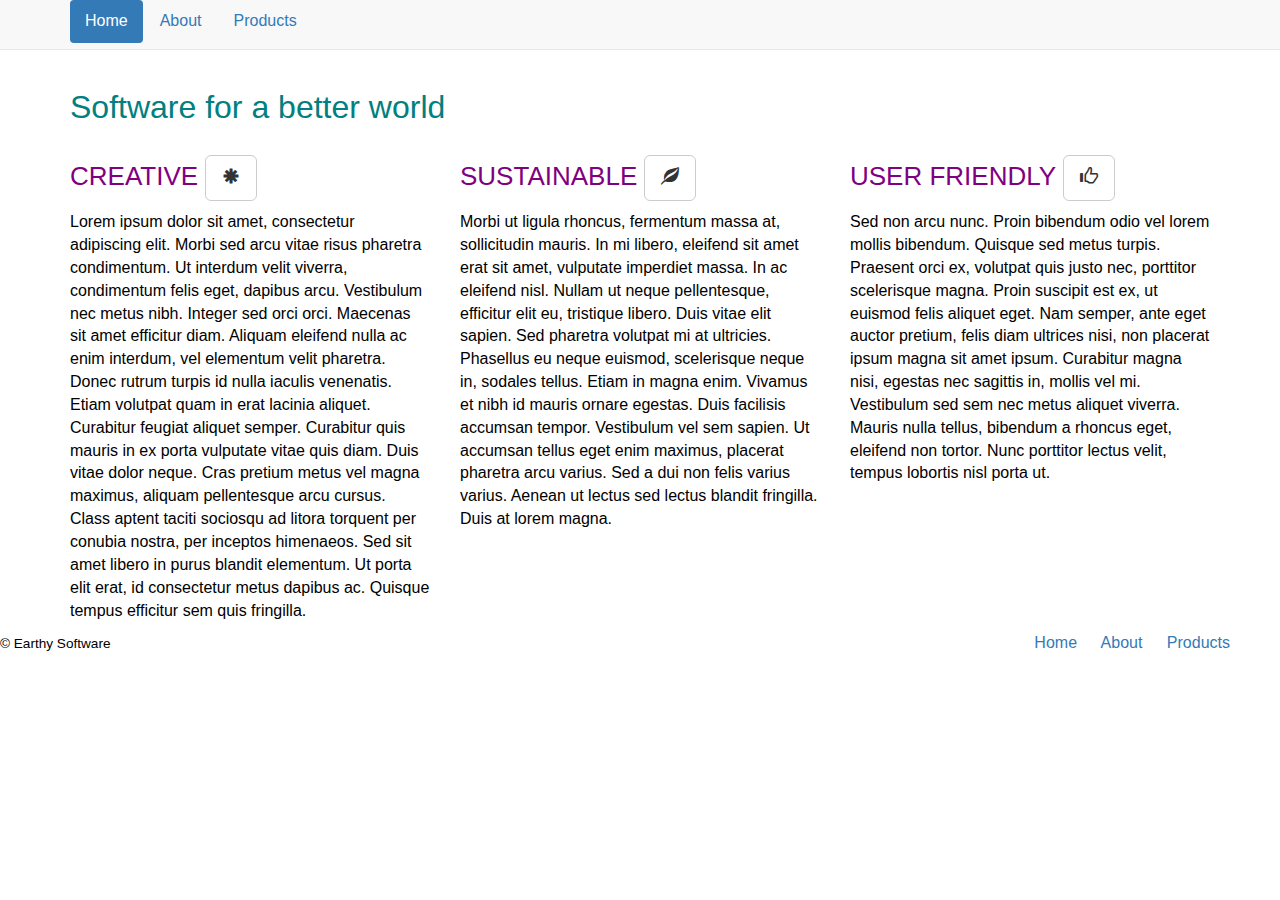
==== index.html @ b124e683 "Initial commit, adds main page draft" ====
<!DOCTYPE html>
<html lang="en">
  <head>
    <meta charset="utf-8">
    <meta http-equiv="X-UA-Compatible" content="IE=edge">
    <meta name="viewport" content="width=device-width, initial-scale=1">
    <!-- The above 3 meta tags *must* come first in the head; any other head content must come *after* these tags -->
    <title>Bootstrap 101 Template</title>
    <!-- Bootstrap -->
    <link href="css/bootstrap.min.css" rel="stylesheet">
    <link rel="stylesheet" href="css/main.css" />
    <link rel="stylesheet"
    href="http://fonts.googleapis.com/css?family=Lato:100,300,400">
    <!-- HTML5 shim and Respond.js for IE8 support of HTML5 elements and media queries -->
    <!-- WARNING: Respond.js doesn't work if you view the page via file:// -->
    <!--[if lt IE 9]>
      <script src="https://oss.maxcdn.com/html5shiv/3.7.3/html5shiv.min.js"></script>
      <script src="https://oss.maxcdn.com/respond/1.4.2/respond.min.js"></script>
    <![endif]-->
  </head>
  <body>
    <nav class="navbar navbar-default navbar-static-top">
      <div class="container">
        <ul class="nav nav-pills">
          <li role="presentation" class="active"><a href="#">Home</a></li>
          <li role="presentation"><a href="#">About</a></li>
          <li role="presentation"><a href="#">Products</a></li>
        </ul>
      </div>
    </nav>
    <div class="container">
      <h1>Software for a better world</h1>
      <div class="row">
        <div class="col-md-4">
          <h2>Creative <button type="button" class="btn btn-default btn-lg">
            <span class="glyphicon glyphicon-asterisk" aria-hidden="true"></span>
          </button></h2>
          <p>Lorem ipsum dolor sit amet, consectetur adipiscing elit. Morbi sed arcu vitae risus pharetra condimentum. Ut interdum velit viverra, condimentum felis eget, dapibus arcu. Vestibulum nec metus nibh. Integer sed orci orci. Maecenas sit amet efficitur diam. Aliquam eleifend nulla ac enim interdum, vel elementum velit pharetra. Donec rutrum turpis id nulla iaculis venenatis. Etiam volutpat quam in erat lacinia aliquet. Curabitur feugiat aliquet semper. Curabitur quis mauris in ex porta vulputate vitae quis diam. Duis vitae dolor neque. Cras pretium metus vel magna maximus, aliquam pellentesque arcu cursus. Class aptent taciti sociosqu ad litora torquent per conubia nostra, per inceptos himenaeos. Sed sit amet libero in purus blandit elementum. Ut porta elit erat, id consectetur metus dapibus ac. Quisque tempus efficitur sem quis fringilla.</p>
        </div>
        <div class="col-md-4">
          <h2> Sustainable <button type="button" class="btn btn-default btn-lg">
            <span class="glyphicon glyphicon-leaf" aria-hidden="true"></span>
          </button></h2>
          <p>Morbi ut ligula rhoncus, fermentum massa at, sollicitudin mauris. In mi libero, eleifend sit amet erat sit amet, vulputate imperdiet massa. In ac eleifend nisl. Nullam ut neque pellentesque, efficitur elit eu, tristique libero. Duis vitae elit sapien. Sed pharetra volutpat mi at ultricies. Phasellus eu neque euismod, scelerisque neque in, sodales tellus. Etiam in magna enim. Vivamus et nibh id mauris ornare egestas. Duis facilisis accumsan tempor. Vestibulum vel sem sapien. Ut accumsan tellus eget enim maximus, placerat pharetra arcu varius. Sed a dui non felis varius varius. Aenean ut lectus sed lectus blandit fringilla. Duis at lorem magna.</p>
        </div>
        <div class="col-md-4">
          <h2>User friendly <button type="button" class="btn btn-default btn-lg">
            <span class="glyphicon glyphicon-thumbs-up" aria-hidden="true"></span>
          </button></h2>
          <p>Sed non arcu nunc. Proin bibendum odio vel lorem mollis bibendum. Quisque sed metus turpis. Praesent orci ex, volutpat quis justo nec, porttitor scelerisque magna. Proin suscipit est ex, ut euismod felis aliquet eget. Nam semper, ante eget auctor pretium, felis diam ultrices nisi, non placerat ipsum magna sit amet ipsum. Curabitur magna nisi, egestas nec sagittis in, mollis vel mi. Vestibulum sed sem nec metus aliquet viverra. Mauris nulla tellus, bibendum a rhoncus eget, eleifend non tortor. Nunc porttitor lectus velit, tempus lobortis nisl porta ut.</p>
        </div>
      </div>
    </div>
    <footer class="primary-footer">
      <small>&copy; Earthy Software </small>
      <nav class="footer_nav">
        <a href="index.html">Home</a>
        <a href="speakers.html">About</a>
        <a href="schedule.html">Products</a>
      </nav>
    </footer>
    <!-- jQuery (necessary for Bootstrap's JavaScript plugins) -->
    <script src="https://ajax.googleapis.com/ajax/libs/jquery/1.12.4/jquery.min.js"></script>
    <!-- Include all compiled plugins (below), or include individual files as needed -->
    <script src="js/bootstrap.min.js"></script>
  </body>
</html>
---- css/main.css ----
/*
  ========================================
  Custom styles
  ========================================
*/

body {
  color: #000;
  font: "Lato", "Open Sans", "Helvetica Neue", Helvetica, Arial, sans-serif;
  font-size: 16px;
  font-weight: 300;
}

h1 {
  color: teal;
  font-size: 32px;
}

h2 {
  color: purple;
  font-size: 26px;
  text-transform: uppercase;
}

.primary-footer .footer_nav {
  float: right;
  word-spacing: 20px;
  padding-right: 50px;
  padding-bottom: 20px;
  font-weight: bolder;
}
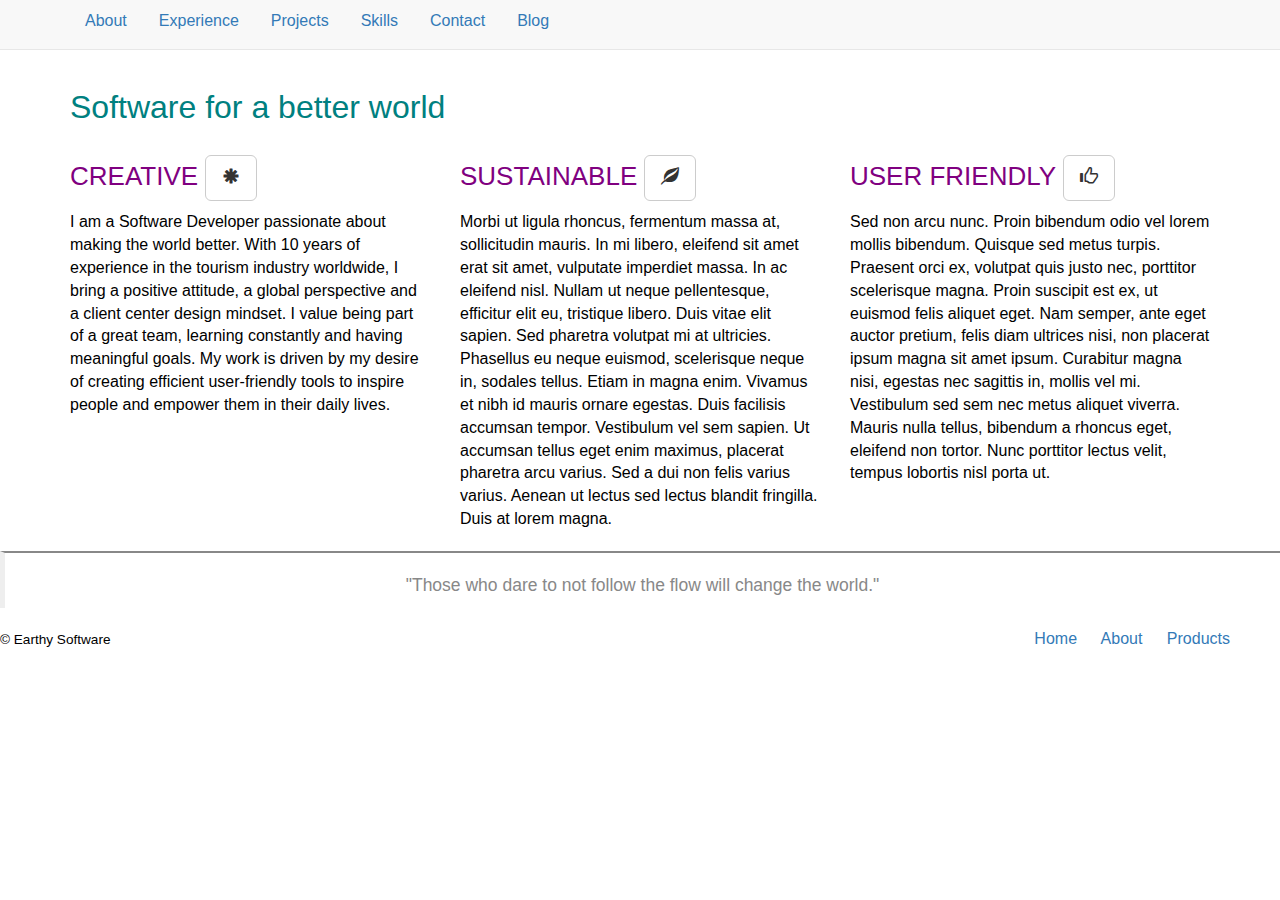
==== commit 5f7d757a: "Initial commit" ====
--- a/index.html
+++ b/index.html
@@ -22,9 +22,13 @@
     <nav class="navbar navbar-default navbar-static-top">
       <div class="container">
         <ul class="nav nav-pills">
-          <li role="presentation" class="active"><a href="#">Home</a></li>
+          <!-- <li role="presentation" class="active"><a href="#">Home</a></li> -->
           <li role="presentation"><a href="#">About</a></li>
-          <li role="presentation"><a href="#">Products</a></li>
+          <li role="presentation"><a href="#">Experience</a></li>
+          <li role="presentation"><a href="#">Projects</a></li>
+          <li role="presentation"><a href="#">Skills</a></li>
+          <li role="presentation"><a href="#">Contact</a></li>
+          <li role="presentation"><a href="#">Blog</a></li>
         </ul>
       </div>
     </nav>
@@ -35,7 +39,14 @@
           <h2>Creative <button type="button" class="btn btn-default btn-lg">
             <span class="glyphicon glyphicon-asterisk" aria-hidden="true"></span>
           </button></h2>
-          <p>Lorem ipsum dolor sit amet, consectetur adipiscing elit. Morbi sed arcu vitae risus pharetra condimentum. Ut interdum velit viverra, condimentum felis eget, dapibus arcu. Vestibulum nec metus nibh. Integer sed orci orci. Maecenas sit amet efficitur diam. Aliquam eleifend nulla ac enim interdum, vel elementum velit pharetra. Donec rutrum turpis id nulla iaculis venenatis. Etiam volutpat quam in erat lacinia aliquet. Curabitur feugiat aliquet semper. Curabitur quis mauris in ex porta vulputate vitae quis diam. Duis vitae dolor neque. Cras pretium metus vel magna maximus, aliquam pellentesque arcu cursus. Class aptent taciti sociosqu ad litora torquent per conubia nostra, per inceptos himenaeos. Sed sit amet libero in purus blandit elementum. Ut porta elit erat, id consectetur metus dapibus ac. Quisque tempus efficitur sem quis fringilla.</p>
+          <p>I am a Software Developer passionate about making the world better.
+            With 10 years of experience in the tourism industry worldwide,
+            I bring a positive attitude, a global perspective and a client center
+            design mindset. I value being part of a great team, learning constantly
+            and having meaningful goals.
+            My work is driven by my desire of creating efficient user-friendly
+            tools to inspire people and empower them in their daily lives.
+          </p>
         </div>
         <div class="col-md-4">
           <h2> Sustainable <button type="button" class="btn btn-default btn-lg">
@@ -51,6 +62,9 @@
         </div>
       </div>
     </div>
+    <blockquote>
+      "Those who dare to not follow the flow will change the world."
+    </blockquote>
     <footer class="primary-footer">
       <small>&copy; Earthy Software </small>
       <nav class="footer_nav">
--- a/css/main.css
+++ b/css/main.css
@@ -29,3 +29,12 @@
   padding-bottom: 20px;
   font-weight: bolder;
 }
+
+blockquote {
+  margin-top: 10px;
+  padding-top: 20px;
+  border-top: 2px solid #888;
+  /*border-bottom: 2px solid #888;*/
+  color: #888;
+  text-align: center;
+}
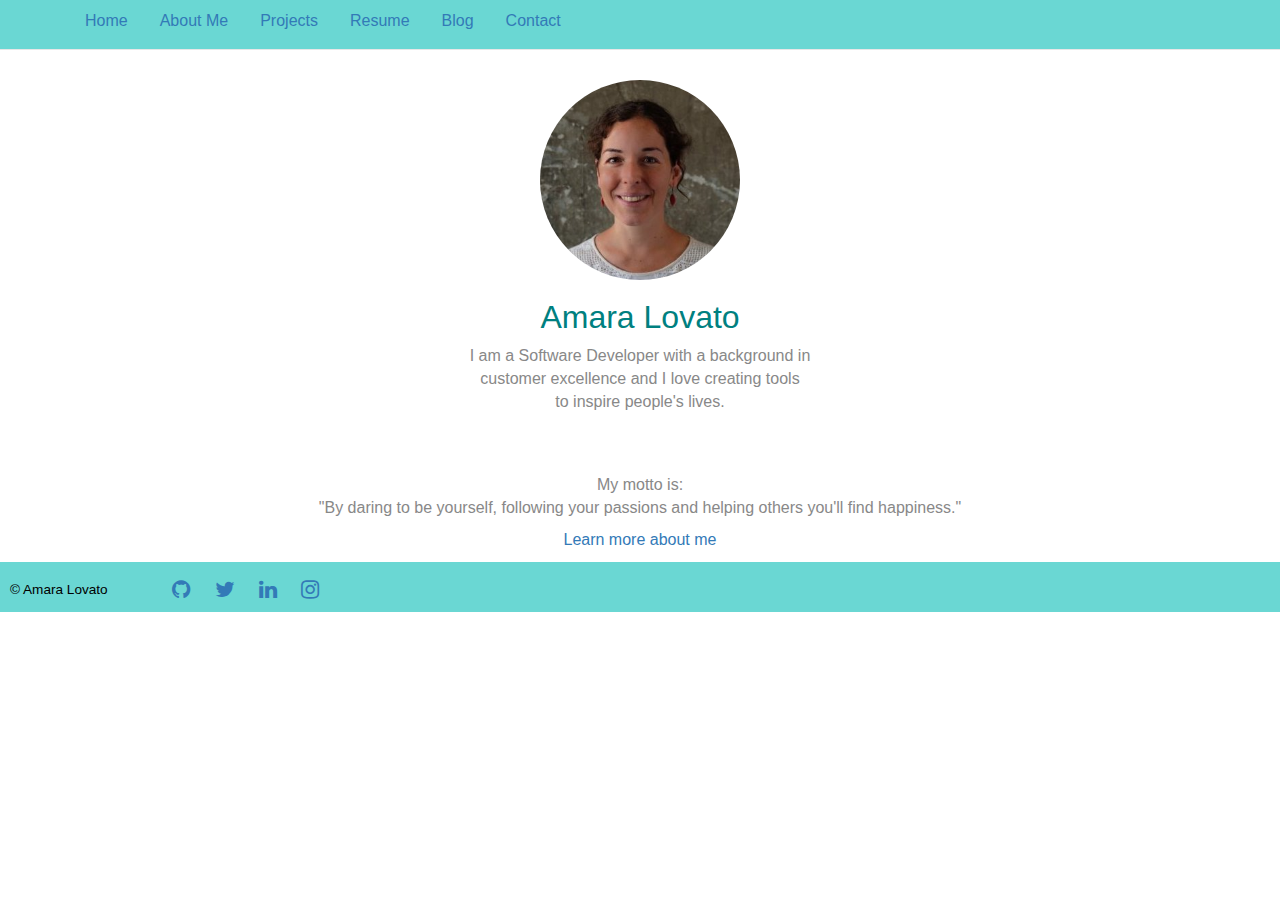
==== commit a4fc22c7: "adds open social media links in new window" ====
--- a/index.html
+++ b/index.html
@@ -5,12 +5,13 @@
     <meta http-equiv="X-UA-Compatible" content="IE=edge">
     <meta name="viewport" content="width=device-width, initial-scale=1">
     <!-- The above 3 meta tags *must* come first in the head; any other head content must come *after* these tags -->
-    <title>Bootstrap 101 Template</title>
+    <title>Amara Lovato website</title>
     <!-- Bootstrap -->
     <link href="css/bootstrap.min.css" rel="stylesheet">
     <link rel="stylesheet" href="css/main.css" />
     <link rel="stylesheet"
     href="http://fonts.googleapis.com/css?family=Lato:100,300,400">
+    <link rel="stylesheet" href="https://cdnjs.cloudflare.com/ajax/libs/font-awesome/4.7.0/css/font-awesome.min.css">
     <!-- HTML5 shim and Respond.js for IE8 support of HTML5 elements and media queries -->
     <!-- WARNING: Respond.js doesn't work if you view the page via file:// -->
     <!--[if lt IE 9]>
@@ -19,59 +20,55 @@
     <![endif]-->
   </head>
   <body>
-    <nav class="navbar navbar-default navbar-static-top">
-      <div class="container">
-        <ul class="nav nav-pills">
-          <!-- <li role="presentation" class="active"><a href="#">Home</a></li> -->
-          <li role="presentation"><a href="#">About</a></li>
-          <li role="presentation"><a href="#">Experience</a></li>
-          <li role="presentation"><a href="#">Projects</a></li>
-          <li role="presentation"><a href="#">Skills</a></li>
-          <li role="presentation"><a href="#">Contact</a></li>
-          <li role="presentation"><a href="#">Blog</a></li>
-        </ul>
+    <header>
+      <nav class="navbar navbar-default navbar-static-top">
+        <div class="container">
+          <ul class="nav nav-pills">
+            <li role="presentation" class="menu"><a href="index.html">Home</a></li>
+            <li role="presentation" class="menu"><a href="about-me.html">About Me</a></li>
+            <li role="presentation" class="menu"><a href="projects.html">Projects</a></li>
+            <li role="presentation" class="menu"><a href="resume.html">Resume</a></li>
+            <li role="presentation" class="menu"><a href="blog.html">Blog</a></li>
+            <li role="presentation" class="menu"><a href="mailto:amaralovato@gmail.com?subject=Reaching%20Out&body=Email%20content">Contact</a></li>
+          </ul>
+        </div>
+      </nav>
+    </header>
+    <div class="container">
+      <div id="top">
+          <img id="picture" class="img-responsive" src="img/Amara.jpeg" alt="Image of me">
       </div>
-    </nav>
-    <div class="container">
-      <h1>Software for a better world</h1>
-      <div class="row">
-        <div class="col-md-4">
-          <h2>Creative <button type="button" class="btn btn-default btn-lg">
-            <span class="glyphicon glyphicon-asterisk" aria-hidden="true"></span>
-          </button></h2>
-          <p>I am a Software Developer passionate about making the world better.
-            With 10 years of experience in the tourism industry worldwide,
-            I bring a positive attitude, a global perspective and a client center
-            design mindset. I value being part of a great team, learning constantly
-            and having meaningful goals.
-            My work is driven by my desire of creating efficient user-friendly
-            tools to inspire people and empower them in their daily lives.
+      <div class="homepage-center">
+        <h1>Amara Lovato</h1>
+          <p class="brief-me">I am a Software Developer with a background in<br />
+            customer excellence and I love creating tools<br />
+            to inspire people's lives.
           </p>
-        </div>
-        <div class="col-md-4">
-          <h2> Sustainable <button type="button" class="btn btn-default btn-lg">
-            <span class="glyphicon glyphicon-leaf" aria-hidden="true"></span>
-          </button></h2>
-          <p>Morbi ut ligula rhoncus, fermentum massa at, sollicitudin mauris. In mi libero, eleifend sit amet erat sit amet, vulputate imperdiet massa. In ac eleifend nisl. Nullam ut neque pellentesque, efficitur elit eu, tristique libero. Duis vitae elit sapien. Sed pharetra volutpat mi at ultricies. Phasellus eu neque euismod, scelerisque neque in, sodales tellus. Etiam in magna enim. Vivamus et nibh id mauris ornare egestas. Duis facilisis accumsan tempor. Vestibulum vel sem sapien. Ut accumsan tellus eget enim maximus, placerat pharetra arcu varius. Sed a dui non felis varius varius. Aenean ut lectus sed lectus blandit fringilla. Duis at lorem magna.</p>
-        </div>
-        <div class="col-md-4">
-          <h2>User friendly <button type="button" class="btn btn-default btn-lg">
-            <span class="glyphicon glyphicon-thumbs-up" aria-hidden="true"></span>
-          </button></h2>
-          <p>Sed non arcu nunc. Proin bibendum odio vel lorem mollis bibendum. Quisque sed metus turpis. Praesent orci ex, volutpat quis justo nec, porttitor scelerisque magna. Proin suscipit est ex, ut euismod felis aliquet eget. Nam semper, ante eget auctor pretium, felis diam ultrices nisi, non placerat ipsum magna sit amet ipsum. Curabitur magna nisi, egestas nec sagittis in, mollis vel mi. Vestibulum sed sem nec metus aliquet viverra. Mauris nulla tellus, bibendum a rhoncus eget, eleifend non tortor. Nunc porttitor lectus velit, tempus lobortis nisl porta ut.</p>
-        </div>
+          <p class="quote">
+            My motto is:<br />
+            "By daring to be yourself, following your passions and helping others you'll find happiness."<br />
+          </p>
+          <p class="bottom">
+            <a href="about-me.html">Learn more about me</a>
+          </p>
       </div>
     </div>
-    <blockquote>
-      "Those who dare to not follow the flow will change the world."
-    </blockquote>
     <footer class="primary-footer">
-      <small>&copy; Earthy Software </small>
-      <nav class="footer_nav">
-        <a href="index.html">Home</a>
-        <a href="speakers.html">About</a>
-        <a href="schedule.html">Products</a>
-      </nav>
+      <small class="copyright">&copy; Amara Lovato</small>
+      <ul class="social-media">
+        <li class="social-media">
+          <a href="https://github.com/pixapi" target="_blank"/><i class="fa fa-github fa-lg" aria-hidden="true"></i></a>
+        </li>
+        <li class="social-media">
+          <a href="https://twitter.com/amaralovato" target="_blank"><i class="fa fa-twitter fa-lg" aria-hidden="true"></i>
+        </li>
+        <li class="social-media">
+          <a href="https://www.linkedin.com/in/amaralovato" target="_blank"><i class="fa fa-linkedin fa-lg" aria-hidden="true"></i></a>
+        </li>
+        <li class="social-media">
+          <a href="https://www.instagram.com/amaralovato/" target="_blank"><i class="fa fa-instagram fa-lg" aria-hidden="true"></i></a>
+        </li>
+      </ul>
     </footer>
     <!-- jQuery (necessary for Bootstrap's JavaScript plugins) -->
     <script src="https://ajax.googleapis.com/ajax/libs/jquery/1.12.4/jquery.min.js"></script>
--- a/css/main.css
+++ b/css/main.css
@@ -1,8 +1,16 @@
-/*
-  ========================================
-  Custom styles
-  ========================================
-*/
+/*===== Custom styles =====*/
+.navbar-static-top, .primary-footer {
+  background-color: #6AD7D3;
+}
+
+.navbar-static-top {
+  position: fixed;
+  width: 100%;
+}
+
+#top {
+  padding-top: 80px;
+}
 
 body {
   color: #000;
@@ -17,24 +25,78 @@
 }
 
 h2 {
-  color: purple;
+  color: teal;
+  text-align: center;
   font-size: 26px;
-  text-transform: uppercase;
+  padding-bottom: 20px;
 }
 
-.primary-footer .footer_nav {
-  float: right;
-  word-spacing: 20px;
-  padding-right: 50px;
-  padding-bottom: 20px;
-  font-weight: bolder;
+#long-me, #tree {
+  display: inline-block;
 }
 
-blockquote {
-  margin-top: 10px;
-  padding-top: 20px;
-  border-top: 2px solid #888;
-  /*border-bottom: 2px solid #888;*/
+.quote {
+  padding-top: 50px;
   color: #888;
   text-align: center;
 }
+
+.brief-me {
+  font-weight: bolder;
+  color: #888;
+}
+
+.scroll {
+  padding-top: 50px;
+  padding-bottom: 50px;
+}
+
+#about-me {
+  border-top: 3px solid #888;
+}
+
+#picture {
+  border-radius: 170px;
+  height: 200px;
+  text-align: center;
+  margin: 0 auto;
+}
+
+.col-md-6 img {
+  height: 250px;
+  margin-bottom: 50px;
+  padding-left: 70px;
+}
+
+#long-me {
+  padding-top: 20px;
+  padding-bottom: 20px;
+  padding-right: 40px;
+}
+
+.homepage-center {
+  text-align: center;
+}
+
+.copyright {
+  padding-left: 10px;
+}
+
+/*===== Footer =====*/
+
+.primary-footer {
+  /*position: fixed;*/
+  height: 50px;
+  bottom: 0;
+  width: 100%;
+  padding-top: 16px;
+  padding-bottom: 16px;
+}
+.small, .social-media, .top-menu {
+  display: inline-block;
+}
+
+.social-media {
+  text-align: right;
+  margin: 0 10px;
+}
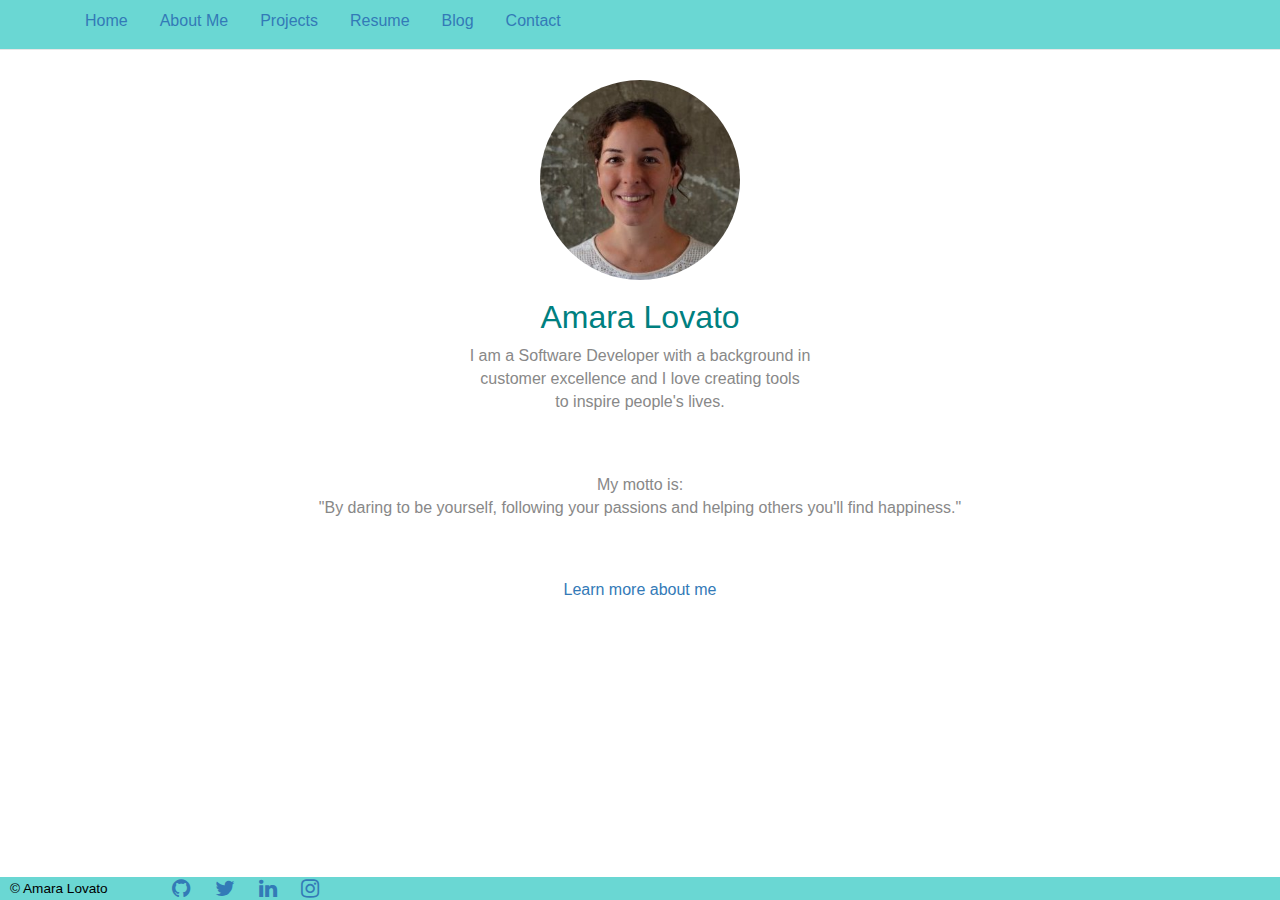
==== commit c804869c: "Merge pull request #1 from pixapi/blog_posts" ====
--- a/index.html
+++ b/index.html
@@ -57,7 +57,7 @@
       <small class="copyright">&copy; Amara Lovato</small>
       <ul class="social-media">
         <li class="social-media">
-          <a href="https://github.com/pixapi" target="_blank"/><i class="fa fa-github fa-lg" aria-hidden="true"></i></a>
+          <a href="https://github.com/pixapi" target="_blank"><i class="fa fa-github fa-lg" aria-hidden="true"></i></a>
         </li>
         <li class="social-media">
           <a href="https://twitter.com/amaralovato" target="_blank"><i class="fa fa-twitter fa-lg" aria-hidden="true"></i>
--- a/css/main.css
+++ b/css/main.css
@@ -1,12 +1,5 @@
+
 /*===== Custom styles =====*/
-.navbar-static-top, .primary-footer {
-  background-color: #6AD7D3;
-}
-
-.navbar-static-top {
-  position: fixed;
-  width: 100%;
-}
 
 #top {
   padding-top: 80px;
@@ -31,8 +24,11 @@
   padding-bottom: 20px;
 }
 
-#long-me, #tree {
-  display: inline-block;
+#tree {
+  margin-top: 20px;
+  height: 250px;
+  text-align: center;
+  margin: 0 auto;
 }
 
 .quote {
@@ -46,13 +42,22 @@
   color: #888;
 }
 
-.scroll {
-  padding-top: 50px;
-  padding-bottom: 50px;
+.long-me {
+  color: #888;
+  margin-bottom: 20px;
 }
 
-#about-me {
-  border-top: 3px solid #888;
+.bottom {
+  padding-top: 50px;
+  padding-bottom: 30px;
+}
+
+.learn-more a {
+  font-weight: bolder;
+}
+
+.learn-more a:hover {
+  text-decoration: underline;
 }
 
 #picture {
@@ -63,36 +68,77 @@
 }
 
 .col-md-6 img {
+  margin-top: 14px;
   height: 250px;
-  margin-bottom: 50px;
-  padding-left: 70px;
+  margin-bottom: 30px;
+  margin-left: 20px;
 }
 
 #long-me {
-  padding-top: 20px;
-  padding-bottom: 20px;
-  padding-right: 40px;
+  padding-right: 100px;
 }
 
 .homepage-center {
   text-align: center;
 }
 
+#author {
+  font-weight: bolder;
+}
+
+#post-date {
+  color: #888;
+}
+
+#pomodoro {
+  padding-top: 30px;
+  padding-bottom: 30px;
+  height: 300px;
+  margin: 0 auto;
+}
+
+#more-posts {
+  text-align: center;
+  padding-bottom: 20px;
+}
+
+#clock {
+  padding-right: 5px;
+}
+
+#first-post {
+  padding-bottom: 20px;
+}
+
+#categories {
+  padding-left: 40px;
+  padding-bottom: 20px;
+  font-weight: bolder;
+}
+
+/*===== Navigation =====*/
+
+.navbar-static-top, .primary-footer {
+  background-color: #6AD7D3;
+}
+
+.navbar-static-top {
+  position: fixed;
+  width: 100%;
+}
+/*===== Footer =====*/
+
+.primary-footer {
+  position: absolute;
+  bottom: 0;
+  width: 100%;
+}
+
 .copyright {
   padding-left: 10px;
 }
 
-/*===== Footer =====*/
-
-.primary-footer {
-  /*position: fixed;*/
-  height: 50px;
-  bottom: 0;
-  width: 100%;
-  padding-top: 16px;
-  padding-bottom: 16px;
-}
-.small, .social-media, .top-menu {
+.small, .social-media {
   display: inline-block;
 }
 
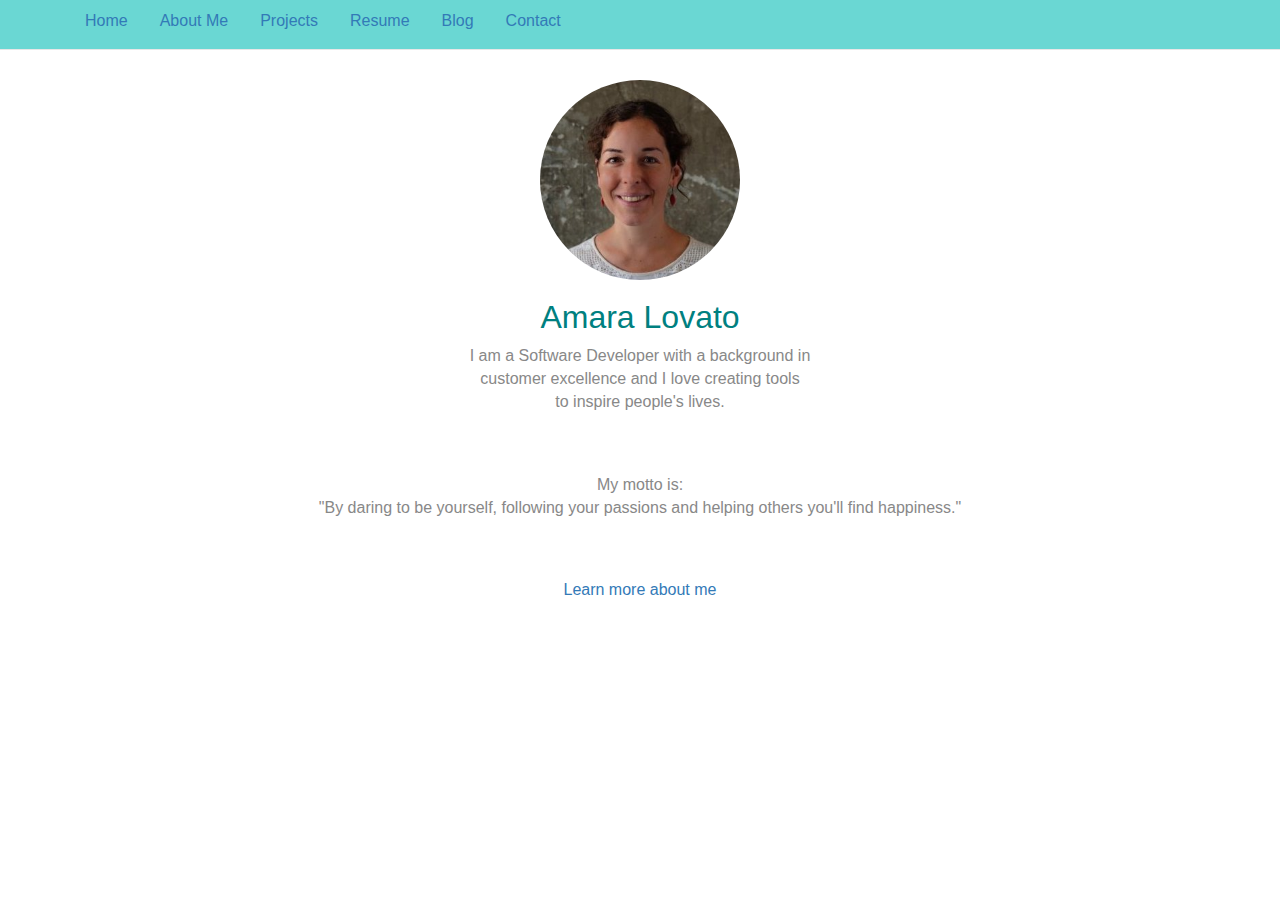
==== commit bdbb2cb7: "Merge pull request #2 from pixapi/blog_posts" ====
--- a/index.html
+++ b/index.html
@@ -53,7 +53,7 @@
           </p>
       </div>
     </div>
-    <footer class="primary-footer">
+    <!-- <footer class="primary-footer">
       <small class="copyright">&copy; Amara Lovato</small>
       <ul class="social-media">
         <li class="social-media">
@@ -69,7 +69,7 @@
           <a href="https://www.instagram.com/amaralovato/" target="_blank"><i class="fa fa-instagram fa-lg" aria-hidden="true"></i></a>
         </li>
       </ul>
-    </footer>
+    </footer> -->
     <!-- jQuery (necessary for Bootstrap's JavaScript plugins) -->
     <script src="https://ajax.googleapis.com/ajax/libs/jquery/1.12.4/jquery.min.js"></script>
     <!-- Include all compiled plugins (below), or include individual files as needed -->
